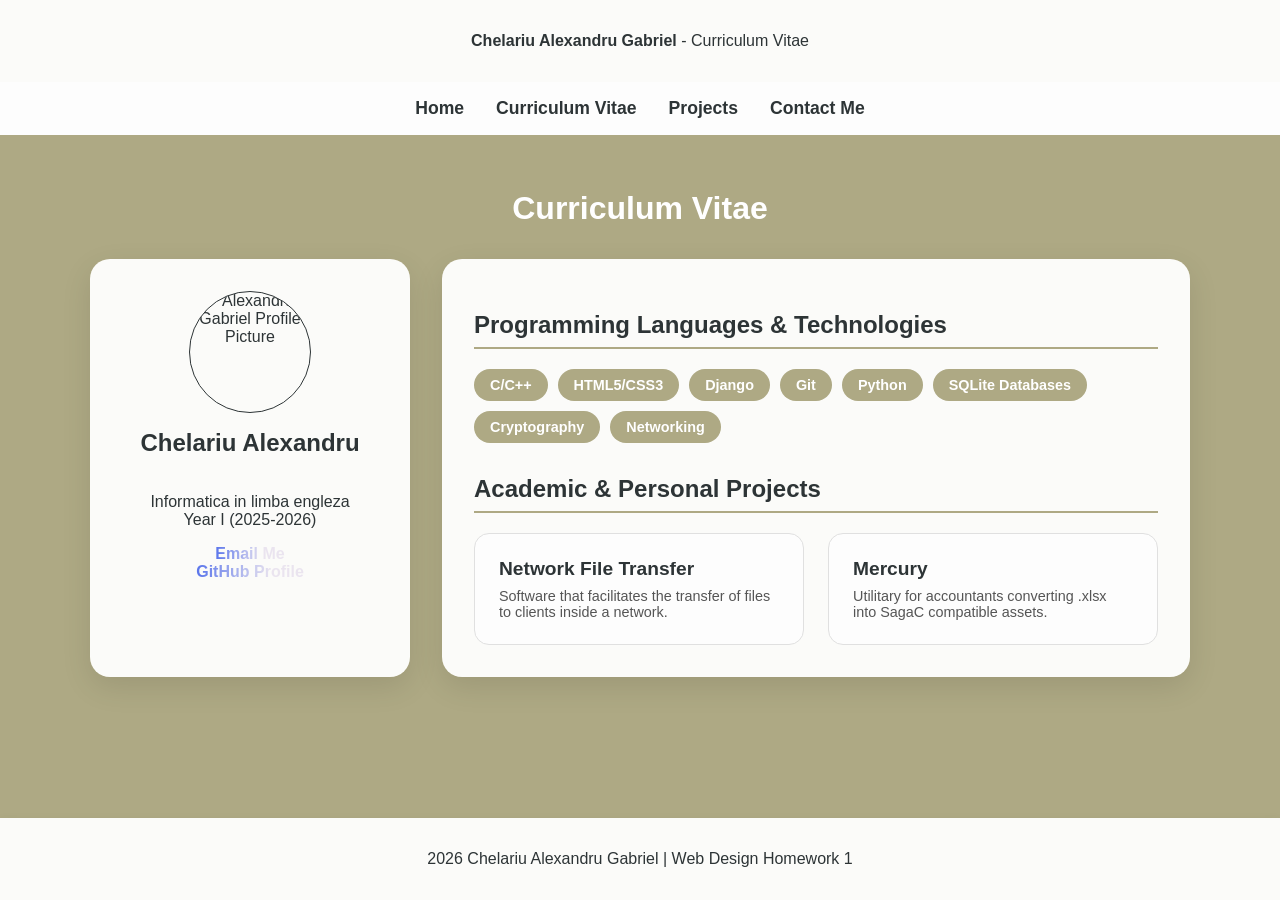
==== cv.html @ 6ce9355f "initial commit" ====
<!DOCTYPE html>
<html lang="en">

<head>
    <meta charset="UTF-8">
    <meta name="viewport" content="width=device-width, initial-scale=1.0">
    <title>Curriculum Vitae | Chelariu Alexandru Gabriel</title>
    <link rel="stylesheet" href="style.css">
</head>

<body>
    <a href="#main-content" class="skip-link">Skip to main content</a>

    <header>
        <p><strong>Chelariu Alexandru Gabriel</strong> - Curriculum Vitae</p>
    </header>

    <nav aria-label="Main navigation">
        <ul>
            <li><a href="index.html">Home</a></li>
            <li><a href="cv.html">Curriculum Vitae</a></li>
            <li><a href="projects.html">Projects</a></li>
            <li><a href="contact.html">Contact Me</a></li>
        </ul>
    </nav>

    <main id="main-content" class="container">
        <h1 style="text-align: center; color: white; margin-bottom: 2rem;">Curriculum Vitae</h1>

        <div class="cv-container">
            <aside class="panel sidebar">
                <img src="assets/images/Logo-MediaHub-UVT-FINAL-06.png" alt="Alexandru Gabriel Profile Picture"
                    id="profile-image">
                <h2 style="font-size: 1.5rem; margin-top: 1rem;">Chelariu Alexandru</h2>
                <p>Informatica in limba engleza<br>Year I (2025-2026)</p>
                <a href="mailto:alexandru.chelariu05@e-uvt.ro" class="gradient-text">Email Me</a>
                <a href="https://github.com/Alexandru6041" target="_blank" class="gradient-text">GitHub Profile</a>
            </aside>

            <div class="panel">
                <section style="margin-bottom: 2rem;">
                    <h2 style="border-bottom: 2px solid #aea984; padding-bottom: 0.5rem;">Programming Languages &
                        Technologies</h2>
                    <div class="skills-list" style="margin-top: 1rem;">
                        <span class="skill-tag">C/C++</span>
                        <span class="skill-tag">HTML5/CSS3</span>
                        <span class="skill-tag">Django</span>
                        <span class="skill-tag">Git</span>
                        <span class="skill-tag">Python</span>
                        <span class="skill-tag">SQLite Databases</span>
                        <span class="skill-tag">Cryptography</span>
                        <span class="skill-tag">Networking</span>
                    </div>
                </section>

                <section>
                    <h2 style="border-bottom: 2px solid #aea984; padding-bottom: 0.5rem;">Academic & Personal Projects
                    </h2>
                    <div class="projects-grid" style="margin-top: 1rem;">
                        <article class="project-card">
                            <h3 style="margin: 0 0 0.5rem 0; font-size: 1.2rem;">Network File Transfer</h3>
                            <p style="margin: 0; font-size: 0.9rem; color: #555;">Software that facilitates the transfer
                                of files to clients inside a network.</p>
                        </article>
                        <article class="project-card">
                            <h3 style="margin: 0 0 0.5rem 0; font-size: 1.2rem;">Mercury</h3>
                            <p style="margin: 0; font-size: 0.9rem; color: #555;">Utilitary for accountants converting
                                .xlsx into SagaC compatible assets.</p>
                        </article>
                    </div>
                </section>
            </div>
        </div>
    </main>

    <footer>
        <p>2026 Chelariu Alexandru Gabriel | Web Design Homework 1</p>
    </footer>
</body>

</html>
---- style.css ----
body {
    background: #aea984;
    font-family: Tahoma, sans-serif;
    margin: 0;
    padding: 0;
    color: #2d3436;
    display: flex;
    flex-direction: column;
    min-height: 100vh;
}

.skip-link {
    position: absolute;
    top: -40px;
    left: 0;
    background: #5974eb;
    color: white;
    padding: 8px;
    z-index: 100;
    transition: top 0.2s;
    text-decoration: none;
    font-weight: bold;
}

.skip-link:focus {
    top: 0;
}

header,
footer {
    background: rgba(255, 255, 255, 0.95);
    text-align: center;
    padding: 1rem;
    box-shadow: 0 2px 10px rgba(0, 0, 0, 0.05);
}

nav {
    background: #fdfdfd;
    padding: 1rem;
    border-bottom: 2px solid #aea984;
}

nav ul {
    list-style: none;
    padding: 0;
    margin: 0;
    display: flex;
    justify-content: center;
    gap: 2rem;
}

nav a {
    text-decoration: none;
    color: #2d3436;
    font-weight: bold;
    font-size: 1.1rem;
}

nav a:hover {
    color: #5974eb;
    transition: 0.3s ease-in-out;
}

.container {
    max-width: 1100px;
    margin: 2rem auto;
    padding: 0 1rem;
    flex: 1;
}

#contact_h1_main {
    text-align: center;
    color: white;
}

.panel {
    background: rgba(255, 255, 255, 0.95);
    padding: 2rem;
    border-radius: 20px;
    box-shadow: 0 10px 30px rgba(0, 0, 0, 0.1);
    margin-bottom: 2rem;
}

#contact_panel_main {
    max-width: 600px;
    margin: 0 auto;
}

.gradient-text {
    display: inline-block;
    font-weight: bold;
    background: linear-gradient(to right, #5974eb 0%, #eae4ef 70%);
    -webkit-background-clip: text;
    background-clip: text;
    color: transparent;
    text-decoration: none;
}

.cv-container {
    display: grid;
    grid-template-columns: 320px 1fr;
    gap: 2rem;
}

.sidebar {
    text-align: center;
    display: flex;
    flex-direction: column;
    align-items: center;
}

#profile-image {
    width: 120px;
    height: 120px;
    border-radius: 50%;
    object-fit: cover;
    border: 1px solid #2d3436;
}

.skills-list {
    display: flex;
    flex-wrap: wrap;
    gap: 10px;
    margin-bottom: 1rem;
}

.skill-tag {
    background: #aea984;
    color: white;
    padding: 0.5rem 1rem;
    border-radius: 20px;
    font-size: 0.9rem;
    font-weight: bold;
}

.projects-grid {
    display: grid;
    grid-template-columns: repeat(auto-fit, minmax(220px, 1fr));
    gap: 1.5rem;
}

.project-card {
    background: #fdfdfd;
    padding: 1.5rem;
    border-radius: 15px;
    border: 1px solid #e0e0e0;
}

#projects_title_main{
    text-align: center;
    color: white;
}

table {
    width: 100%;
    border-collapse: collapse;
    margin-top: 1rem;
}

caption {
    font-size: 1.2rem;
    font-weight: bold;
    margin-bottom: 1rem;
    color: #2d3436;
}

th,
td {
    padding: 12px;
    text-align: left;
    border-bottom: 1px solid #ddd;
}

th {
    background-color: #aea984;
    color: white;
}

tr:hover {
    background-color: #f1f1f1;
}

fieldset {
    border: 2px solid #aea984;
    border-radius: 10px;
    padding: 1.5rem;
    margin-bottom: 1rem;
}

legend {
    font-weight: bold;
    color: #2d3436;
    padding: 0 10px;
}

.form-group {
    margin-bottom: 1.2rem;
    display: flex;
    flex-direction: column;
}

label {
    margin-bottom: 0.5rem;
    font-weight: bold;
}

input[type="text"],
input[type="email"],
select,
textarea {
    padding: 10px;
    border: 1px solid #ccc;
    border-radius: 5px;
    font-family: inherit;
}

button[type="submit"] {
    background: #5974eb;
    color: white;
    border: none;
    padding: 10px 20px;
    border-radius: 5px;
    cursor: pointer;
    font-size: 1rem;
    font-weight: bold;
}

button[type="submit"]:hover {
    background: #3b50a8;
}
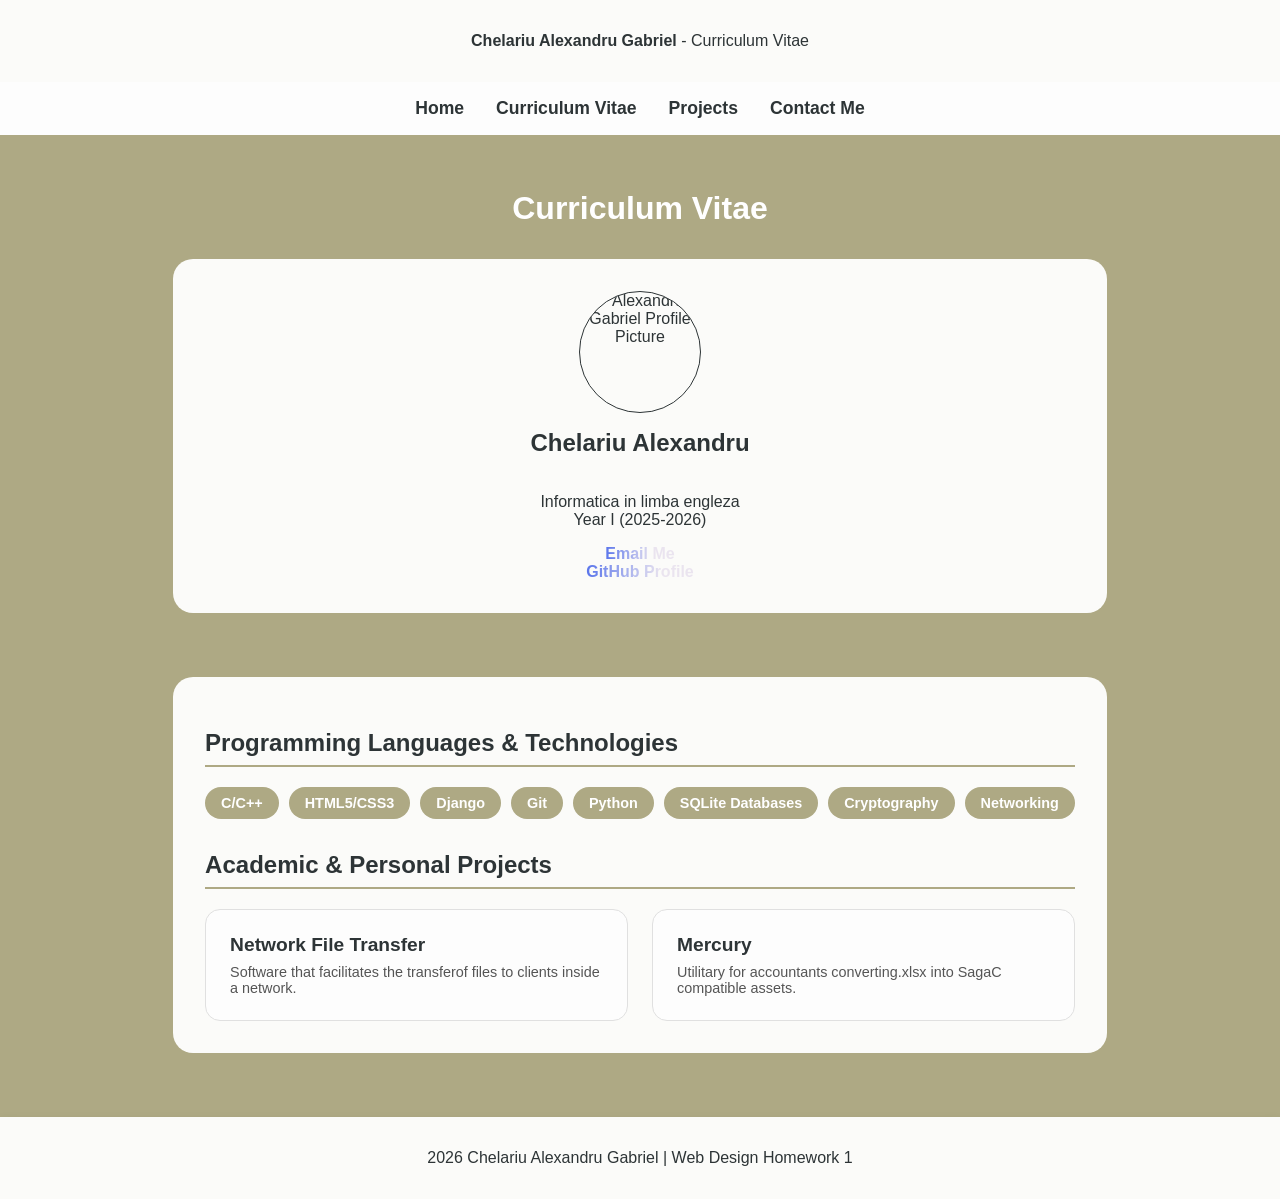
==== commit e08d1767: "semantic change" ====
--- a/cv.html
+++ b/cv.html
@@ -29,8 +29,7 @@
 
         <div class="cv-container">
             <aside class="panel sidebar">
-                <img src="assets/images/Logo-MediaHub-UVT-FINAL-06.png" alt="Alexandru Gabriel Profile Picture"
-                    id="profile-image">
+                <img src="Personal_Photo.heic" alt="Alexandru Gabriel Profile Picture" id="profile-image">
                 <h2 style="font-size: 1.5rem; margin-top: 1rem;">Chelariu Alexandru</h2>
                 <p>Informatica in limba engleza<br>Year I (2025-2026)</p>
                 <a href="mailto:alexandru.chelariu05@e-uvt.ro" class="gradient-text">Email Me</a>
@@ -39,7 +38,7 @@
 
             <div class="panel">
                 <section style="margin-bottom: 2rem;">
-                    <h2 style="border-bottom: 2px solid #aea984; padding-bottom: 0.5rem;">Programming Languages &
+                    <h2 class = "h2-title-cv">Programming Languages &
                         Technologies</h2>
                     <div class="skills-list" style="margin-top: 1rem;">
                         <span class="skill-tag">C/C++</span>
@@ -54,18 +53,15 @@
                 </section>
 
                 <section>
-                    <h2 style="border-bottom: 2px solid #aea984; padding-bottom: 0.5rem;">Academic & Personal Projects
-                    </h2>
+                    <h2 class = "h2-title-cv">Academic & Personal Projects</h2>
                     <div class="projects-grid" style="margin-top: 1rem;">
                         <article class="project-card">
-                            <h3 style="margin: 0 0 0.5rem 0; font-size: 1.2rem;">Network File Transfer</h3>
-                            <p style="margin: 0; font-size: 0.9rem; color: #555;">Software that facilitates the transfer
-                                of files to clients inside a network.</p>
+                            <h3 class = "title-project-cv">Network File Transfer</h3>
+                            <p class = "description-cv-paragraph">Software that facilitates the transferof files to clients inside a network.</p>
                         </article>
                         <article class="project-card">
-                            <h3 style="margin: 0 0 0.5rem 0; font-size: 1.2rem;">Mercury</h3>
-                            <p style="margin: 0; font-size: 0.9rem; color: #555;">Utilitary for accountants converting
-                                .xlsx into SagaC compatible assets.</p>
+                            <h3 class = "title-project-cv">Mercury</h3>
+                            <p class = "description-cv-paragraph">Utilitary for accountants converting.xlsx into SagaC compatible assets.</p>
                         </article>
                     </div>
                 </section>
--- a/style.css
+++ b/style.css
@@ -77,7 +77,6 @@
     background: rgba(255, 255, 255, 0.95);
     padding: 2rem;
     border-radius: 20px;
-    box-shadow: 0 10px 30px rgba(0, 0, 0, 0.1);
     margin-bottom: 2rem;
 }
 
@@ -98,7 +97,6 @@
 
 .cv-container {
     display: grid;
-    grid-template-columns: 320px 1fr;
     gap: 2rem;
 }
 
@@ -146,6 +144,22 @@
     border: 1px solid #e0e0e0;
 }
 
+.h2-title-cv {
+    border-bottom: 2px solid #aea984;
+    padding-bottom: 0.5rem;
+}
+
+.title-project-cv {
+    margin: 0 0 0.5rem 0;
+    font-size: 1.2rem;
+}
+
+.description-cv-paragraph {
+    margin: 0;
+    font-size: 0.9rem;
+    color: #555;
+}
+
 #projects_title_main{
     text-align: center;
     color: white;
@@ -153,7 +167,6 @@
 
 table {
     width: 100%;
-    border-collapse: collapse;
     margin-top: 1rem;
 }
 
@@ -220,7 +233,6 @@
     border: none;
     padding: 10px 20px;
     border-radius: 5px;
-    cursor: pointer;
     font-size: 1rem;
     font-weight: bold;
 }
